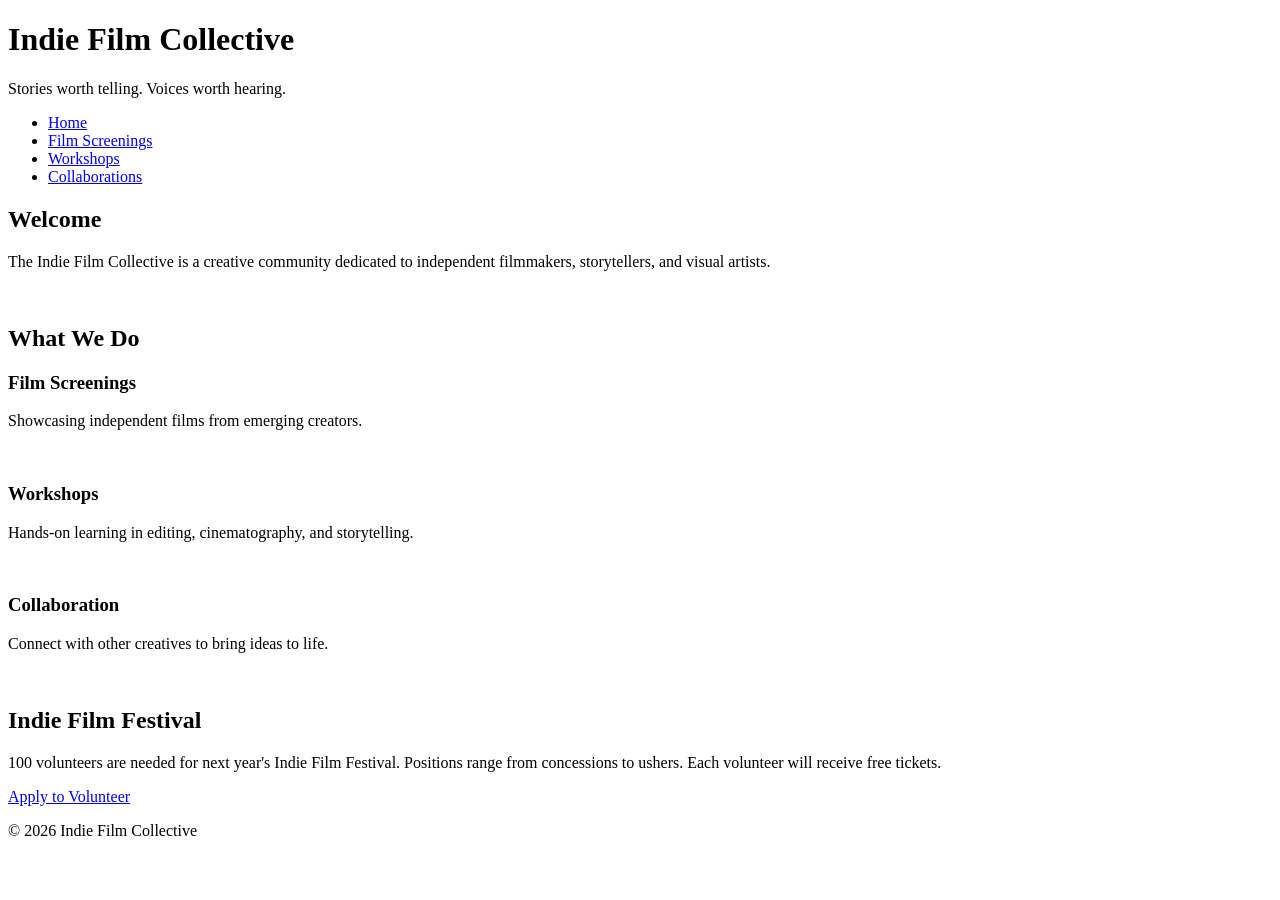
==== index.html @ 823c26f6 "finished html" ====
<!DOCTYPE html>
<html lang="en">
<head>
    <meta charset="UTF-8">
    <meta name="viewport" content="width=device-width, initial-scale=1.0">
    <title>Indie Film Collective</title>
    <link rel="stylesheet" href="styles.css">
</head>

<body>
<!-- Copy and paste this header in each new page -->
<header>
    <h1>Indie Film Collective</h1>
    <p>Stories worth telling. Voices worth hearing.</p>
</header>
<!-- Update these hrefs to relative links to their new pages and copy and paste in each new page -->
<nav>
    <ul>
        <li><a href="index.html">Home</a></li>
        <li><a href="screenings.html">Film Screenings</a></li>
        <li><a href="workshops.html">Workshops</a></li>
        <li><a href="collaborations.html">Collaborations</a></li>
    </ul>
</nav>
<main>
    <!-- This section stays on the homepage -->
    <section>
        <h2>Welcome</h2>
        <p>The Indie Film Collective is a creative community dedicated to independent filmmakers, storytellers, and visual artists.</p>
        <img src="images/filmmaker.jpg" width="500" alt="">
    </section>
    <section> <!-- This section can be deleted from the homepage. It will not be copied to a new page -->
        <h2>What We Do</h2>
        <div class="card-row">
            <!-- Transfer this section the the new screenings page -->
            <section id="screenings">
                <h3>Film Screenings</h3>
                <p>Showcasing independent films from emerging creators.</p>
                <img src="images/screenings.jpg" width="500" alt="">
            </section>
            <!-- Transfer this section the the new workshops page -->
            <section id="workshops">
                <h3>Workshops</h3>
                <p>Hands-on learning in editing, cinematography, and storytelling.</p>
                <img src="images/workshops.jpg" width="500" alt="">
            </section>            
            <!-- Transfer this section the the new collaborations page -->
            <section id="collaborations">
                <h3>Collaboration</h3>
                <p>Connect with other creatives to bring ideas to life.</p>
                <img src="images/collaboration.jpg" width="500" alt="">
            </section>
        </div>
    </section>
</main>
<!--Copy this aside in each new page-->
<aside>
    <h2>Indie Film Festival</h2>
    <p>100 volunteers are needed for next year's Indie Film Festival. Positions range from concessions to ushers. Each volunteer will receive free tickets.</p>
    <a href="#">Apply to Volunteer</a>
</aside>
<!--Copy this footer in each new page-->
<footer>
    <p>&copy; 2026 Indie Film Collective</p>
</footer>
</body>
</html>
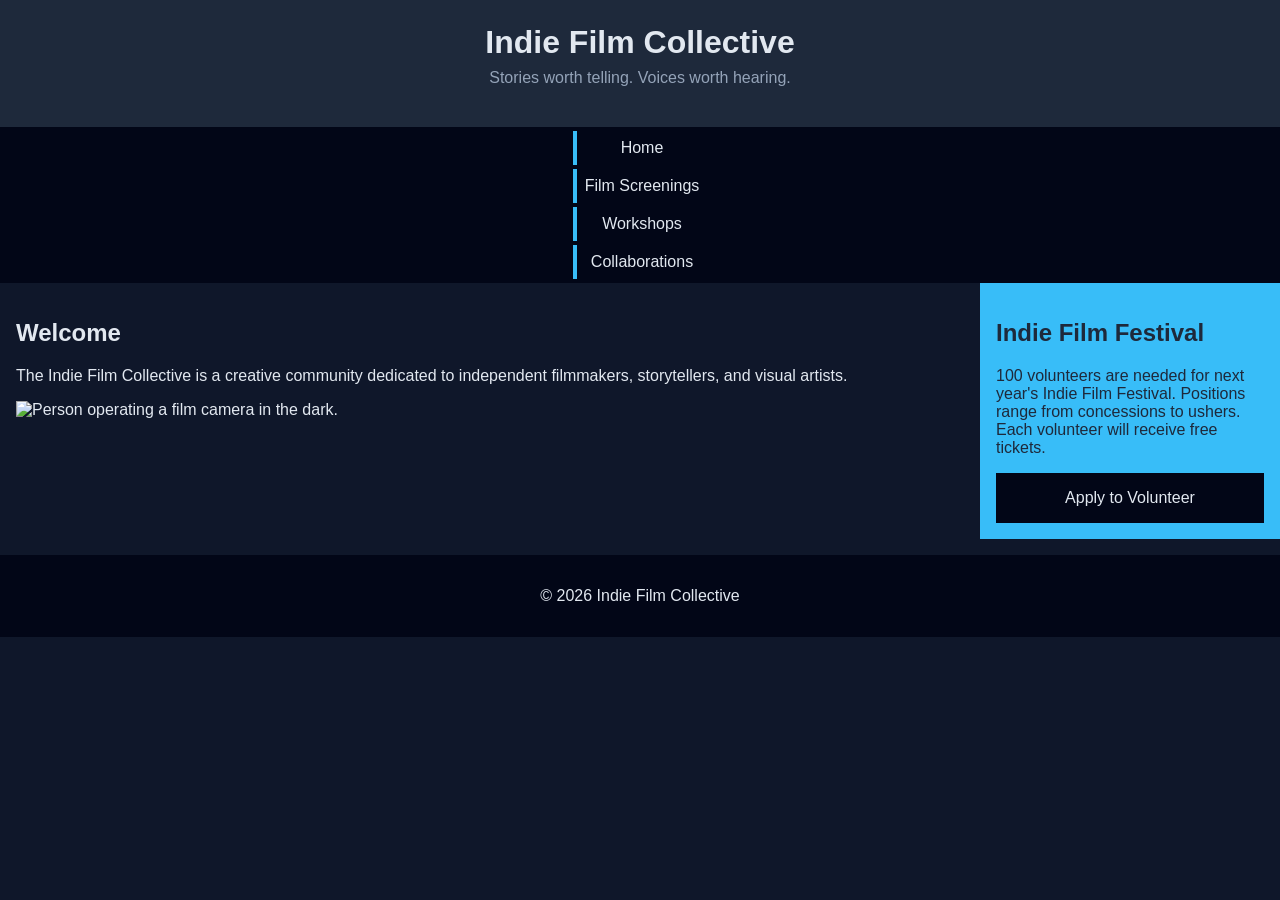
==== commit 87934608: "finished css and final html iterations" ====
--- a/index.html
+++ b/index.html
@@ -27,30 +27,7 @@
     <section>
         <h2>Welcome</h2>
         <p>The Indie Film Collective is a creative community dedicated to independent filmmakers, storytellers, and visual artists.</p>
-        <img src="images/filmmaker.jpg" width="500" alt="">
-    </section>
-    <section> <!-- This section can be deleted from the homepage. It will not be copied to a new page -->
-        <h2>What We Do</h2>
-        <div class="card-row">
-            <!-- Transfer this section the the new screenings page -->
-            <section id="screenings">
-                <h3>Film Screenings</h3>
-                <p>Showcasing independent films from emerging creators.</p>
-                <img src="images/screenings.jpg" width="500" alt="">
-            </section>
-            <!-- Transfer this section the the new workshops page -->
-            <section id="workshops">
-                <h3>Workshops</h3>
-                <p>Hands-on learning in editing, cinematography, and storytelling.</p>
-                <img src="images/workshops.jpg" width="500" alt="">
-            </section>            
-            <!-- Transfer this section the the new collaborations page -->
-            <section id="collaborations">
-                <h3>Collaboration</h3>
-                <p>Connect with other creatives to bring ideas to life.</p>
-                <img src="images/collaboration.jpg" width="500" alt="">
-            </section>
-        </div>
+        <img src="images/filmmaker.jpg" width="500" alt="Person operating a film camera in the dark.">
     </section>
 </main>
 <!--Copy this aside in each new page-->
--- a/styles.css
+++ b/styles.css
@@ -0,0 +1,132 @@
+/* CSS by Christina Carrasquilla, iteration by Ava Lusk */
+
+/* ===== Color Palette =====
+background: #0f172a;
+nav-footer: #020617;
+card: #1e293b;
+text-main: #e2e8f0;
+text-muted: #94a3b8;
+accent: #38bdf8;
+*/
+
+/* ===== GLOBAL (Base) Styles ===== */
+body {
+    font-family: Helvetica, Arial, sans-serif;
+    margin: 0;
+    background-color: #0f172a;
+    color: #e2e8f0;
+    min-width:500px;
+    display:grid;
+    grid-template-columns:1fr;
+}
+
+header {
+    background-color: #1e293b;
+    text-align: center;
+    padding: 1.5rem;
+}
+
+header h1 {
+    margin: 0;
+}
+
+header p {
+    margin-top: 0.5rem;
+    color: #94a3b8;
+}
+
+nav {
+    background-color: #020617;
+}
+
+nav ul {
+    list-style: none;
+    margin: 0;
+    padding: 0;
+}
+
+nav a {
+    color: #e2e8f0;
+    text-decoration: none;
+    padding: 0.5rem;
+    display: block;
+    border-left: 4px solid #38bdf8;
+    margin: .25rem;
+}
+
+nav a:hover {
+    background-color: #334155;
+}
+
+main {
+    padding: 1rem;
+}
+
+img {
+    width:100%;
+}
+
+#screenings, #workshops, #collaborations {
+    background-color: #1e293b;
+    padding: 1rem;
+    padding: 1rem;
+    border-left: 4px solid #38bdf8;
+}
+
+aside {
+    background-color: #38bdf8;
+    color: #1e293b;
+    padding: 1rem;
+}
+
+a {
+    display:block;
+    background-color:#020617;
+    color:#e2e8f0;
+    padding:1rem 2rem;
+    text-decoration:none;
+    text-align:center;
+}
+a:hover {
+    color:#020617;
+    background-color:#e2e8f0;
+}
+
+footer {
+    background-color: #020617;
+    text-align: center;
+    padding: 1rem;
+    margin-top: 1rem;
+}
+/* ===== Media Query (Medium) ===== */
+@media (min-width: 800px) {
+
+  /* change body layout to 2-column grid */
+  body {
+    display: grid;
+    grid-template-columns: 1fr 300px;
+  }
+
+  /* make header, nav, footer span full width */
+  header,
+  nav,
+  footer {
+    grid-column: 1 / -1;
+  }
+
+  /* nav becomes flex + spaced out */
+  nav {
+    display: flex;
+    justify-content: space-around;
+  }
+
+  /* card row becomes flex */
+  .card-row {
+    display: flex;
+  }
+
+  /* each section inside card-row takes ~30% width */
+  .card-row section {
+    width: 30%;
+  }
+}
